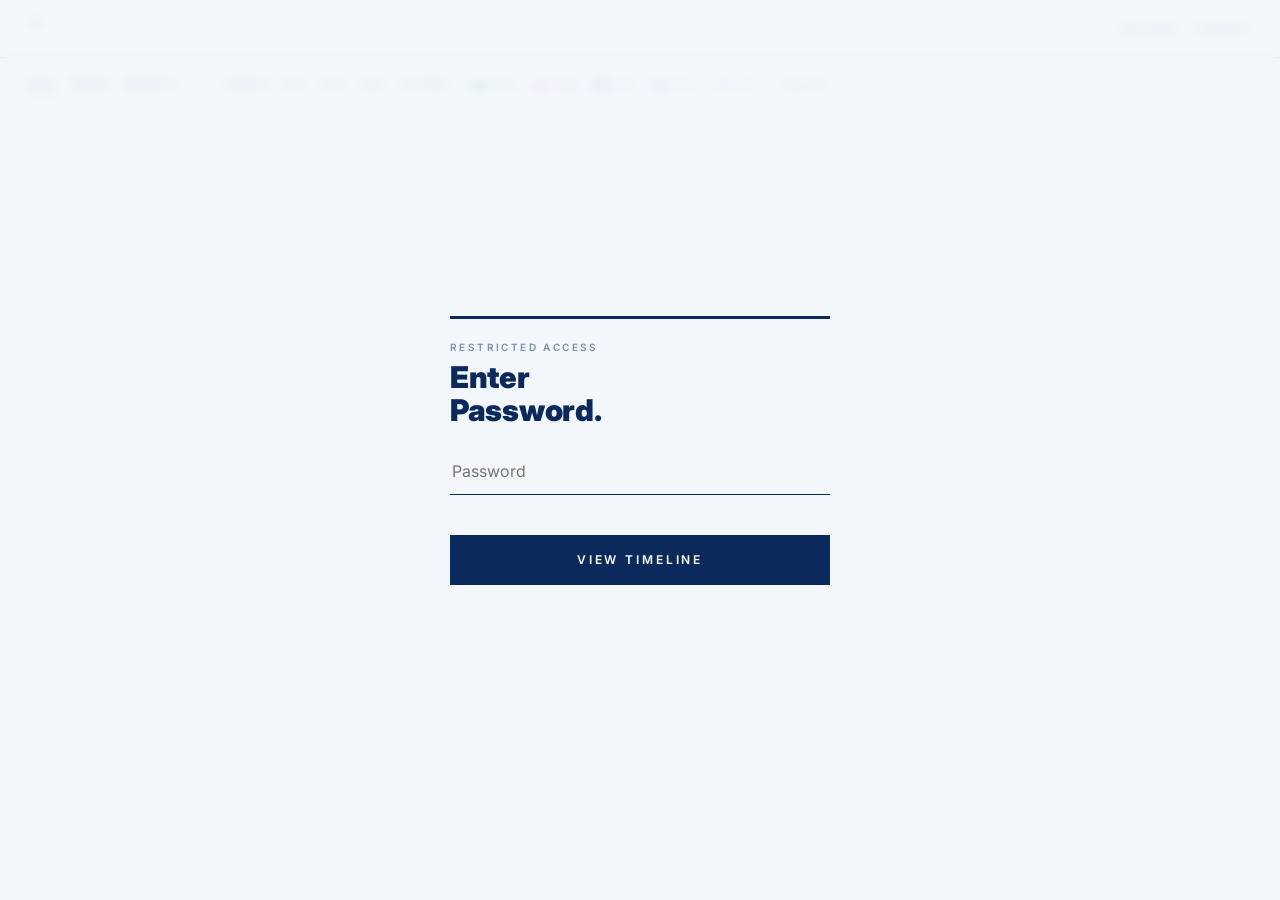
==== Gantt/index.html @ f96d41b2 "update" ====
<!DOCTYPE html>
<html lang="ja">
<head>
<base target="_top">
<meta charset="UTF-8">
<meta name="viewport" content="width=device-width, initial-scale=1, viewport-fit=cover">
<title>WBS Timeline</title>
<link rel="preconnect" href="https://fonts.googleapis.com">
<link rel="preconnect" href="https://fonts.gstatic.com" crossorigin>
<link href="https://fonts.googleapis.com/css2?family=Inter:wght@400;500;600;800&family=Noto+Sans+JP:wght@400;500;700;900&display=swap" rel="stylesheet">
<style>
:root{
  --ink:#0b2a5b; --ink2:#2b4a7a; --mute:#7a8fae; --hair:#dfe7f3; --hair2:#c3d2e8; --paper:#ffffff; --tint:#f2f6fc;
  --lv1:#1e4fa3; --lv2:#5b8bd6; --lv3:#b3cdf0;
  --accent:#e4002b;
  --key:#0e8a7e; --keybg:#e2f3f0;   /* 報告（mark=1）のハイライト色 */
  --dis:#ba42f2; --disbg:#f8edfe;   /* 議論（mark=2）のハイライト色 */
  --left:340px; --h1:56px; --h2:46px; --h3:40px;
  --font:"Inter","Noto Sans JP",-apple-system,BlinkMacSystemFont,"Hiragino Sans",sans-serif;
}
@media (max-width:640px){ :root{ --left:168px; --h1:58px; --h2:50px; --h3:46px; } }
*{box-sizing:border-box}
html,body{margin:0;height:100%}
body{font-family:var(--font);color:var(--ink);background:var(--paper);-webkit-font-smoothing:antialiased;-webkit-text-size-adjust:100%;letter-spacing:.01em}
button,input,select{font-family:inherit;color:inherit}
button{cursor:pointer}
.app{display:flex;flex-direction:column;height:100vh;height:100dvh}

/* ===== Header ===== */
.hd{display:flex;align-items:center;gap:24px;padding:12px 28px;padding-top:calc(12px + env(safe-area-inset-top));border-bottom:1px solid var(--ink)}
.hd .brand{flex:0 1 auto;min-width:0}
.eyebrow{font-size:10px;font-weight:600;letter-spacing:.24em;text-transform:uppercase;color:var(--mute)}
.hd h1{margin:0;font-size:16px;font-weight:900;line-height:1.2;letter-spacing:.01em;white-space:nowrap;overflow:hidden;text-overflow:ellipsis}
.hd .upd{font-size:10px;color:var(--mute);margin-top:2px;letter-spacing:.06em;white-space:nowrap}
.txtbtn{background:none;border:0;padding:6px 0;font-size:11px;font-weight:600;letter-spacing:.18em;text-transform:uppercase;color:var(--ink);position:relative}
.txtbtn::after{content:"";position:absolute;left:0;right:100%;bottom:2px;height:1px;background:var(--ink);transition:right .25s}
.txtbtn:hover::after,.txtbtn.on::after{right:0}
.hd nav{display:flex;gap:18px;margin-left:auto}

/* ===== KPI ===== */
.stats{display:flex;align-items:center;border-left:1px solid var(--hair2)}
.stat{display:flex;align-items:baseline;gap:6px;padding:0 16px;border-right:1px solid var(--hair)}
.stat:last-child{border-right:0}
.stat .n{font-size:16px;font-weight:800;line-height:1;font-feature-settings:"tnum"}
.stat .l{font-size:9px;font-weight:600;letter-spacing:.18em;text-transform:uppercase;color:var(--mute)}
.stat.alert .n{color:var(--accent)}

@media (max-width:640px){
  .hd{padding:8px 16px;padding-top:calc(8px + env(safe-area-inset-top))}
  .hd .brand,.stats{display:none}
  .hd nav{gap:14px}
}

/* ===== Toolbar ===== */
.tb{display:flex;flex-wrap:wrap;align-items:center;gap:6px 22px;padding:10px 28px;border-bottom:1px solid var(--hair)}
.tb .grp{display:flex;gap:14px;align-items:center}
.tb .sep{width:1px;height:14px;background:var(--hair2)}
.search{flex:1;min-width:140px;border:0;border-bottom:1px solid var(--hair2);height:32px;font-size:16px;padding:0 2px;outline:none;background:transparent}
.search:focus{border-bottom-color:var(--ink)}
@media (min-width:641px){ .search{font-size:13px} }
.legend{display:flex;gap:14px;align-items:center;font-size:10px;letter-spacing:.16em;color:var(--mute);font-weight:600}
.legend i{display:inline-block;width:18px;height:6px;margin-right:6px;vertical-align:middle}
.filters{display:none;width:100%;gap:12px 20px;flex-wrap:wrap;padding:8px 0 4px}
.filters.open{display:flex}
.filters .fld{display:flex;flex-direction:column;gap:4px;flex:1 1 150px;min-width:0;position:relative}
.filters .fl{font-size:9px;font-weight:600;letter-spacing:.2em;text-transform:uppercase;color:var(--mute)}
.filters label.chk{display:flex}
/* 複数選択ドロップダウン */
.ms-btn{width:100%;height:34px;border:0;border-bottom:1px solid var(--hair2);background:transparent;font-size:16px;padding:0 18px 0 2px;text-align:left;white-space:nowrap;overflow:hidden;text-overflow:ellipsis;position:relative;letter-spacing:0}
.ms-btn::after{content:"▾";position:absolute;right:2px;top:50%;transform:translateY(-50%);font-size:10px;color:var(--mute)}
.ms.open .ms-btn,.ms-btn:focus{border-bottom-color:var(--ink);outline:none}
.ms.on .ms-btn{font-weight:700}
@media (min-width:641px){ .ms-btn{font-size:13px} }
.ms-pop{display:none;position:absolute;left:0;top:100%;z-index:40;min-width:100%;width:max-content;max-width:min(320px,90vw);max-height:300px;overflow:auto;background:var(--paper);border:1px solid var(--ink);box-shadow:0 8px 24px rgba(11,42,91,.14);padding:6px 0}
.ms.open .ms-pop{display:block}
.ms-act{display:flex;gap:14px;padding:4px 12px 8px;border-bottom:1px solid var(--hair)}
.ms-act button{background:none;border:0;padding:2px 0;font-size:10px;font-weight:600;letter-spacing:.14em;color:var(--ink2)}
.ms-act button:hover{text-decoration:underline}
.ms-opt{display:flex;align-items:center;gap:8px;padding:7px 12px;font-size:13px;cursor:pointer;white-space:nowrap}
.ms-opt:hover{background:var(--tint)}
.ms-opt input{width:15px;height:15px;margin:0;accent-color:var(--ink)}
.ms-opt .bl0{color:var(--mute)}
.filters .chk{flex-direction:row;align-items:center;gap:8px;flex:0 0 auto;font-size:11px;letter-spacing:.1em;color:var(--ink)}
.filters .chk input{width:16px;height:16px;accent-color:var(--ink)}
@media (max-width:640px){ .tb{padding:8px 16px;gap:6px 14px} .legend{display:none} }

/* ===== Chart ===== */
.scroller{flex:1;min-height:0;overflow:auto;position:relative;-webkit-overflow-scrolling:touch;overscroll-behavior-x:contain}
.chart{position:relative;min-height:100%}
.head{position:sticky;top:0;z-index:5;display:flex;background:var(--paper);border-bottom:1px solid var(--ink)}
.corner{position:sticky;left:0;z-index:6;width:var(--left);flex:0 0 var(--left);background:var(--paper);border-right:1px solid var(--hair);display:flex;align-items:flex-end;padding:0 16px 8px;font-size:9px;font-weight:600;letter-spacing:.2em;color:var(--mute)}
.scale{position:relative;flex:0 0 auto}
.months{position:relative;height:26px}
.month{position:absolute;top:0;height:100%;border-left:1px solid var(--hair2);padding:7px 8px 0;font-size:10px;font-weight:700;letter-spacing:.14em;white-space:nowrap;overflow:hidden}
.ticks{position:relative;height:28px}
.ticks.hide{display:none}
.tick{position:absolute;top:0;height:100%;font-size:9px;text-align:center;color:var(--mute);line-height:1.3;padding-top:2px;overflow:hidden;white-space:nowrap;font-feature-settings:"tnum"}
.tick.we{color:#a9bad3}
.tick.today{color:var(--paper);background:var(--ink);font-weight:700}
.body{position:relative}
.grid{position:absolute;top:0;bottom:0;pointer-events:none;z-index:0}
.grid .we{position:absolute;top:0;bottom:0;background:var(--tint)}
.grid .wl{position:absolute;top:0;bottom:0;border-left:1px solid #edf2f9}
.grid .ml{position:absolute;top:0;bottom:0;border-left:1px solid var(--hair2)}
.grid .td{position:absolute;top:0;bottom:0;width:1px;background:var(--accent)}

.row{display:flex;position:relative;z-index:1;cursor:pointer;border-bottom:1px solid var(--hair)}
.row.l1{height:var(--h1);border-top:1px solid var(--ink);border-bottom-color:var(--hair2)}
.row.l1:first-child{border-top:0}
.row.l2{height:var(--h2)}
.row.l3{height:var(--h3)}
.cl{position:sticky;left:0;z-index:3;width:var(--left);flex:0 0 var(--left);background:var(--paper);border-right:1px solid var(--hair);display:flex;align-items:center;gap:8px;padding:0 14px 0 0;overflow:hidden}
.row:hover .cl{background:var(--tint)}
.row:hover .ct{background:rgba(30,79,163,.04)}
.row.l1 .cl,.row.l1 .ct{background-image:repeating-linear-gradient(-45deg,color-mix(in srgb,var(--ink) 9%,transparent) 0 1.5px,transparent 1.5px 6px)}  /* LV1 のみ網掛け */
.row.l1 .cl{background-color:var(--tint)}
.ind{flex:0 0 auto}
.l1 .ind{width:14px}.l2 .ind{width:28px}.l3 .ind{width:42px}
@media (max-width:640px){ .l1 .ind{width:10px}.l2 .ind{width:18px}.l3 .ind{width:26px} }
.tg{flex:0 0 14px;width:14px;height:14px;display:flex;align-items:center;justify-content:center;font-size:9px;transition:transform .2s;color:var(--ink)}
.collapsed .tg{transform:rotate(-90deg)}
.tg.none{visibility:hidden}
.txt{min-width:0;flex:1;display:flex;flex-direction:column;gap:3px}
.nm{white-space:nowrap;overflow:hidden;text-overflow:ellipsis}
.l1 .nm{font-size:14px;font-weight:900;letter-spacing:.02em}
.l2 .nm{font-size:13px;font-weight:700;color:var(--ink2)}
.l3 .nm{font-size:12.5px;font-weight:500;color:var(--ink2)}
.mt{font-size:10px;color:var(--mute);white-space:nowrap;overflow:hidden;text-overflow:ellipsis;letter-spacing:.04em;font-feature-settings:"tnum"}
.mt b{font-weight:600;color:var(--ink2)}
.tbd{display:inline-block;padding:0 5px;background:var(--accent);color:var(--paper);font-weight:700;letter-spacing:.08em;line-height:1.5}
.stat.tbdk .n{color:var(--paper);background:var(--accent);padding:2px 6px}
.flag{flex:0 0 auto;width:6px;height:6px;border-radius:50%;background:var(--accent)}
/* 論点インジケーター（備考に記入がある行） */
.iss{flex:0 0 auto;min-width:16px;height:16px;padding:0 3px;display:inline-flex;align-items:center;justify-content:center;background:var(--ink);color:var(--paper);font-size:10px;font-weight:800;line-height:1;letter-spacing:0;cursor:pointer;font-feature-settings:"tnum"}
.iss.sum{background:transparent;color:var(--ink);box-shadow:inset 0 0 0 1px var(--ink)}
.iss:hover{opacity:.8}
.tip{position:fixed;z-index:60;display:none;max-width:min(340px,90vw);padding:10px 12px;background:var(--paper);border:1px solid var(--ink);box-shadow:0 8px 24px color-mix(in srgb,var(--ink) 14%,transparent);font-size:12px;line-height:1.6;color:var(--ink);pointer-events:none}
.tip.open{display:block}
.tip .th{font-size:9px;font-weight:600;letter-spacing:.2em;color:var(--mute);margin-bottom:4px}
.tip .ti{white-space:pre-wrap;word-break:break-word}
.tip .ti+.ti{margin-top:6px;padding-top:6px;border-top:1px solid var(--hair)}
.tip .tw{font-weight:700;color:var(--ink2);margin-right:6px}
.ct{position:relative;flex:0 0 auto}
.br{position:absolute;top:50%;transform:translateY(-50%);min-width:3px}
.l1 .br{height:20px;background:var(--lv1)}
.l2 .br{height:14px;background:var(--lv2)}
.l3 .br{height:12px;background:var(--lv3)}
.row.key .cl,.row.key:hover .cl{background:var(--keybg);box-shadow:inset 4px 0 0 var(--key)}
.row.key .ct{background:color-mix(in srgb,var(--key) 7%,transparent)}
.row.key .nm{font-weight:800;color:var(--ink)}
.row.key .br{background:var(--key);box-shadow:0 0 0 2px color-mix(in srgb,var(--key) 25%,transparent)}
.l3.key .br,.l2.key .br{height:16px}
.row.key .bl{color:var(--ink);font-weight:800}
.tag.key{background:var(--key);border-color:var(--key);color:var(--paper)}
/* 議論（mark=2） */
.row.dis .cl,.row.dis:hover .cl{background:var(--disbg);box-shadow:inset 4px 0 0 var(--dis)}
.row.dis .ct{background:color-mix(in srgb,var(--dis) 7%,transparent)}
.row.dis .nm{font-weight:800;color:var(--ink)}
.row.dis .br{background:var(--dis);box-shadow:0 0 0 2px color-mix(in srgb,var(--dis) 25%,transparent)}
.l3.dis .br,.l2.dis .br{height:16px}
.row.dis .bl{color:var(--ink);font-weight:800}
.tag.dis{background:var(--dis);border-color:var(--dis);color:var(--paper)}
.br.done{background-image:repeating-linear-gradient(135deg,rgba(255,255,255,.55) 0 2px,transparent 2px 5px)}
.br.over::after{content:"";position:absolute;left:0;right:0;bottom:-4px;height:2px;background:var(--accent)}
.br .pg{position:absolute;left:0;top:0;bottom:0;background:rgba(255,255,255,.28)}
.bl{position:absolute;top:50%;transform:translateY(-50%);white-space:nowrap;pointer-events:none;font-size:10.5px;color:var(--ink2);letter-spacing:.02em}
.l1 .bl{font-weight:800;color:var(--ink)}
.l2 .bl{font-weight:600}
.l3 .bl{color:var(--mute)}
.nodate{position:absolute;top:50%;transform:translateY(-50%);font-size:10px;color:var(--mute);letter-spacing:.1em}

.empty,.errbox{padding:64px 20px;text-align:center;font-size:13px;color:var(--mute);letter-spacing:.06em}
.errbox{color:var(--accent)}

/* ===== Overlays ===== */
.ov{position:fixed;inset:0;display:none;z-index:50;background:rgba(242,246,252,.88);backdrop-filter:blur(6px);-webkit-backdrop-filter:blur(6px);align-items:center;justify-content:center;padding:20px}
.ov.open{display:flex}
.login{width:100%;max-width:380px;border-top:3px solid var(--ink);padding-top:22px}
.login h2{margin:8px 0 22px;font-size:30px;font-weight:900;letter-spacing:-.01em;line-height:1.1}
.login input{width:100%;height:46px;border:0;border-bottom:1px solid var(--ink);font-size:16px;outline:none;background:transparent;padding:0 2px}
.login .msg{min-height:20px;font-size:12px;color:var(--accent);margin:10px 0}
.pbtn{width:100%;height:50px;border:0;background:var(--ink);color:var(--paper);font-size:12px;font-weight:600;letter-spacing:.24em;text-transform:uppercase;transition:opacity .2s}
.pbtn:hover{opacity:.82}

.dov{align-items:flex-end;padding:0;background:rgba(11,42,91,.35);backdrop-filter:none;-webkit-backdrop-filter:none}
@media (min-width:641px){ .dov{align-items:stretch;justify-content:flex-end} }
.dt{background:var(--paper);width:100%;max-height:86dvh;overflow:auto;padding:22px 22px calc(24px + env(safe-area-inset-bottom));border-top:3px solid var(--ink);animation:up .25s ease}
@media (min-width:641px){ .dt{max-width:440px;max-height:none;height:100%;border-top:0;border-left:3px solid var(--ink);animation:sl .25s ease} }
@keyframes up{from{transform:translateY(30px);opacity:0}}
@keyframes sl{from{transform:translateX(30px);opacity:0}}
.dt h3{margin:8px 0 14px;font-size:24px;font-weight:900;line-height:1.2}
.tags{display:flex;gap:6px;flex-wrap:wrap;margin-bottom:20px}
.tag{font-size:10px;font-weight:600;letter-spacing:.14em;padding:4px 8px;border:1px solid var(--ink)}
.tag.inv{background:var(--ink);color:var(--paper)}
.tag.al{border-color:var(--accent);color:var(--accent)}
.issbox{margin:0 0 20px;padding:12px 14px;border-left:3px solid var(--ink);background:var(--tint)}
.issbox .th{font-size:9px;font-weight:600;letter-spacing:.2em;color:var(--mute);margin-bottom:6px}
.issbox .ti{font-size:13px;line-height:1.7;white-space:pre-wrap;word-break:break-word}
.issbox .ti+.ti{margin-top:8px;padding-top:8px;border-top:1px solid var(--hair2)}
.issbox .tw{font-weight:700;margin-right:6px}
.kv{margin:0;border-top:1px solid var(--ink)}
.kv div{display:grid;grid-template-columns:110px 1fr;gap:12px;padding:12px 0;border-bottom:1px solid var(--hair)}
.kv dt{font-size:9px;font-weight:600;letter-spacing:.2em;text-transform:uppercase;color:var(--mute);padding-top:3px}
.kv dd{margin:0;font-size:14px;white-space:pre-wrap;word-break:break-word}
.kv .auto{font-size:9px;letter-spacing:.14em;color:var(--mute);margin-left:6px}
.dt .pbtn{margin-top:22px}

.loading{position:fixed;left:0;right:0;top:0;height:2px;z-index:60;display:none;overflow:hidden}
.loading.on{display:block}
.loading i{position:absolute;top:0;bottom:0;width:30%;background:var(--ink);animation:ld 1s ease-in-out infinite}
@keyframes ld{from{left:-30%}to{left:100%}}
</style>
</head>
<body>
<div class="loading" id="loading"><i></i></div>
<div class="app">
  <header class="hd">
    <div class="brand">
      <h1 id="title">—</h1>
      <div class="upd" id="updated">&nbsp;</div>
    </div>
    <div class="stats" id="stats"></div>
    <nav>
      <button class="txtbtn" id="btnReload">Reload</button>
      <button class="txtbtn" id="btnLogout">Logout</button>
    </nav>
  </header>

  <div class="tb">
    <div class="grp" id="zoom">
      <button class="txtbtn" data-z="day">Day</button>
      <button class="txtbtn" data-z="week">Week</button>
      <button class="txtbtn" data-z="month">Month</button>
    </div>
    <span class="sep"></span>
    <div class="grp">
      <button class="txtbtn" id="btnToday">Today</button>
      <button class="txtbtn" id="btnL1" title="LV1のみ表示">LV1</button>
      <button class="txtbtn" id="btnL2" title="LV2まで表示">LV2</button>
      <button class="txtbtn" id="btnL3" title="すべて展開">All</button>
      <button class="txtbtn" id="btnFilter">Filter</button>
    </div>
    <div class="legend">
      <span><i style="background:var(--key)"></i>報告</span>
      <span><i style="background:var(--dis)"></i>議論</span>
      <span><i style="background:var(--lv1)"></i>LV1</span>
      <span><i style="background:var(--lv2)"></i>LV2</span>
      <span><i style="background:var(--lv3)"></i>LV3</span>
    </div>
    <input type="search" class="search" id="q" placeholder="Search">
    <div class="filters" id="filters">
      <div class="fld"><span class="fl">Category</span><div class="ms" id="fCategory" data-k="category"></div></div>
      <div class="fld"><span class="fl">Task</span><div class="ms" id="fTask" data-k="task"></div></div>
      <div class="fld"><span class="fl">Owner</span><div class="ms" id="fOwner" data-k="owner"></div></div>
      <div class="fld"><span class="fl">Status</span><div class="ms" id="fStatus" data-k="status"></div></div>
      <label class="chk"><input type="checkbox" id="onlyOverdue">期限超過のみ</label>
      <button class="txtbtn" id="btnClear" title="フィルタを初期状態に戻す">Reset</button>
    </div>
  </div>

  <div class="scroller" id="scroller"><div class="chart" id="chart"></div></div>
</div>

<div class="ov" id="loginOv">
  <form class="login" id="loginForm">
    <div class="eyebrow">Restricted Access</div>
    <h2>Enter<br>Password.</h2>
    <input type="password" id="pw" autocomplete="current-password" placeholder="Password" required>
    <div class="msg" id="loginMsg"></div>
    <button class="pbtn" type="submit">View Timeline</button>
  </form>
</div>

<div class="ov dov" id="detailOv"><div class="dt" id="detail"></div></div>
<div class="tip" id="tip"></div>

<script>
/* 外部ホスティング時のみ GASウェブアプリURL(/exec) を設定。GASから開く場合は空のまま */
const API_URL = 'https://script.google.com/macros/s/AKfycbxz9LsWMF19uylm_T7s3-150QOUiMbcUg98UxoVwD9H8-zPWDxdypJplFYwXVIELGU3hA/exec';
const PW_KEY = 'gantt_pw', PREF_KEY = 'gantt_prefs_v4';
const DAY = 86400000;
const ZOOMS = { day: 28, week: 10, month: 3.5 };
const WD = ['SUN','MON','TUE','WED','THU','FRI','SAT'];
const WDJ = ['日','月','火','水','木','金','土'];
const ST_LABEL = { todo:'未着手', doing:'進行中', done:'完了', late:'遅延', hold:'保留', other:'—' };
/* フィールド名 → スプレッドシートのヘッダー名（列名が変わったらここだけ直す） */
const FIELDS = { wbs:'WBS', mark:'mark', category:'Category', task:'タスク', subtask:'サブタスク',
  owner:'タスクオーナー', start:'開始日', end:'終了日', status:'Status', kpi:'KPI', note:'備考' };
/* 必須列（無ければエラー）。それ以外の列は無くても空として扱う */
const REQUIRED = ['wbs', 'category', 'task', 'subtask', 'start', 'end'];
/* 表示名：LV1=Category / LV2=タスク / LV3=サブタスク（空なら隣の列で補完） */
const NAME_BY_LEVEL = { 1: ['category', 'subtask', 'task'], 2: ['task', 'subtask'], 3: ['subtask', 'task'] };
/* mark列がこの値ならハイライト（全角・前後空白は吸収） */
/* タスクオーナーが未定かどうか（TBD／全角・小文字も吸収） */
const isTBD = (v) => String(v || '').normalize('NFKC').trim().toUpperCase() === 'TBD';
/* 担当者表示：TBDなら赤地で強調 */
const ownerHtml = (v) => isTBD(v) ? `<span class="tbd">${esc(v)}</span>` : esc(v);
/* mark欄：1=報告、2=議論 */
const markType = (v) => ({ '1': 'rep', '2': 'dis' })[String(v || '').normalize('NFKC').trim()] || '';
const MARK = { rep: { cls: 'key', label: '報告' }, dis: { cls: 'dis', label: '議論' } };
/* 複数選択フィルタ：配列が空なら「すべて」。statusDefault=true の間は初期値（Pending・Closeを除外）を適用 */
const MULTI = ['category', 'task', 'owner', 'status'];
const BLANK = '';                       // Status 空欄を表す値
const BLANK_LABEL = '(空欄)';
const DEFAULT_EXCLUDE_SK = ['hold', 'done'];   // 既定で除外するステータス（Pending / Close）
const newFilter = () => ({ category:[], task:[], owner:[], status:[], statusDefault:true, q:'', onlyOverdue:false });
const $ = (id) => document.getElementById(id);
const S = {
  roots: [], all: [], leaves: [],
  zoom: innerWidth <= 640 ? 'week' : 'day',
  f: newFilter(), opts: {},
  collapsed: new Set(), toToday: true, range: null,
};
const TODAY = (() => { const n = new Date(); return Date.UTC(n.getFullYear(), n.getMonth(), n.getDate()) / DAY; })();

document.addEventListener('DOMContentLoaded', () => {
  loadPrefs(); bindUI();
  const pw = localStorage.getItem(PW_KEY);
  pw ? fetchData(pw) : showLogin();
});

/* ================= API ================= */
function callApi(password) {
  if (window.google && google.script && google.script.run) {
    return new Promise((ok, ng) => google.script.run.withSuccessHandler(ok).withFailureHandler(ng).getData(password));
  }
  if (!API_URL) return Promise.reject(new Error('API_URL が設定されていません'));
  return fetch(API_URL, { method:'POST', headers:{ 'Content-Type':'text/plain;charset=utf-8' },
    body: JSON.stringify({ password }), cache:'no-store', redirect:'follow' })
    .then((r) => { if (!r.ok) throw new Error('HTTP ' + r.status); return r.json(); });
}
/* GASの行(ヘッダー名キー)をフロントのフィールド名に変換 */
function toTasks(res) {
  const headers = res.headers || [];
  const missing = REQUIRED.map((k) => FIELDS[k]).filter((h) => !headers.includes(h));
  if (missing.length) throw new Error('ヘッダーが見つかりません: ' + missing.join(', '));
  return (res.rows || []).map((r) => {
    const t = { row: r._row };
    for (const k in FIELDS) t[k] = r[FIELDS[k]] || '';
    t.mk = markType(t.mark);
    // 備考の「Sub: 〇〇」をサブ担当として分離（残りは備考に残す）
    const m = t.note.match(/Sub\s*[:：]\s*([^/／\n]+)/i);
    t.sub = m ? m[1].trim() : '';
    t.note = m ? t.note.replace(m[0], '').replace(/^[\s/／]+|[\s/／]+$/g, '') : t.note;
    t.issue = String(r['論点'] || t.note || '').trim();   // 論点：「論点」列があれば優先、無ければ備考
    return t;
  });
}
async function fetchData(pw) {
  setLoading(true);
  try {
    const res = await callApi(pw);
    if (!res || !res.ok) {
      if (res && (res.error === 'AUTH' || res.error === 'LOCKED')) { localStorage.removeItem(PW_KEY); showLogin(res.message); return; }
      throw new Error((res && res.message) || 'データ取得に失敗しました');
    }
    const tasks = toTasks(res);
    localStorage.setItem(PW_KEY, pw);
    hideLogin();
    $('title').textContent = res.title || 'Timeline';
    document.title = res.title || 'WBS Timeline';
    buildTree(tasks);
    $('updated').textContent = 'Updated ' + res.updatedAt;
    buildFilterOptions();
    render();
  } catch (e) {
    hideLogin();
    showError(e.message || String(e));
  } finally { setLoading(false); }
}

/* ================= WBS Tree ================= */
/* 'yyyy-MM-dd' / 'yyyy/M/d' / 'yyyy年M月d日' など → 日数（UTC）。解釈できなければ null */
function toNum(s) {
  const m = String(s || '').match(/^(\d{4})\D+(\d{1,2})\D+(\d{1,2})/);
  return m ? Date.UTC(m[1], m[2] - 1, m[3]) / DAY : null;
}
const fromNum = (n) => new Date(n * DAY);
function fmt(n, full) {
  if (n == null) return '';
  const d = fromNum(n), md = (d.getUTCMonth() + 1) + '/' + d.getUTCDate();
  return full ? d.getUTCFullYear() + '/' + md + ' (' + WDJ[d.getUTCDay()] + ')' : md;
}
function statusKey(s) {
  const v = (s || '').toLowerCase();
  if (!v) return 'todo';
  if (/未着手|未開始|未完了|todo|not ?started|incomplete|open/.test(v)) return 'todo'; // 「未完了」が「完了」に誤判定されないよう先に判定
  if (/完了|済|done|complete|closed?/.test(v)) return 'done';   // 「Close」も完了扱い
  if (/遅延|遅れ|delay|late|overdue/.test(v)) return 'late';
  if (/保留|中止|中断|hold|pending|cancel/.test(v)) return 'hold';
  if (/進行|着手|対応中|作業中|実施中|progress|doing|wip/.test(v)) return 'doing';
  return 'other';
}
const isOpenWip = (s) => /^(open|wip)$/i.test(String(s || '').normalize('NFKC').trim());
/* "1" → LV1, "1.2" → LV2, "1.2.3" → LV3（"1.0.0"や"1.2.0"のような末尾0は上位扱い） */
function parseWbs(w) {
  const segs = String(w || '').normalize('NFKC').trim().replace(/。/g, '.').split(/[.\-]/).map((s) => s.trim()).filter(Boolean);
  while (segs.length > 1 && /^0+$/.test(segs[segs.length - 1])) segs.pop();
  return segs.slice(0, 3);
}
const lastSeg = (n) => n.segs[n.segs.length - 1];
function buildTree(rows) {
  const map = new Map(), all = [];
  const add = (o) => {
    const n = { children: [], virtual: false, ...o };
    if (!n.name) n.name = (NAME_BY_LEVEL[n.level] || NAME_BY_LEVEL[3]).map((k) => n[k]).find(Boolean) || '';
    all.push(n); map.set(n.key, n); return n;
  };
  rows.forEach((r, i) => {
    let segs = parseWbs(r.wbs);
    if (!segs.length) segs = ['~', 'nowbs', 'r' + r.row];   // WBS未入力 → 「WBS未設定」配下のLV3
    let key = segs.join('.');
    if (map.has(key)) key += '#' + r.row;                   // WBS重複
    add({ ...r, id: 'n' + i, key, segs, level: segs.length, ownS: toNum(r.start), ownE: toNum(r.end) });
  });
  // 親が無ければ仮ノードを生成（LV2名=タスク、LV1名=Category）
  const link = (n) => {
    if (n.level === 1) return;
    const ps = n.segs.slice(0, -1), pk = ps.join('.');
    let p = map.get(pk);
    if (!p) {
      const noWbs = ps[0] === '~';
      p = add({ id: 'v' + pk, key: pk, segs: ps, level: ps.length, virtual: true, ownS: null, ownE: null,
        wbs: noWbs ? '' : pk,
        name: noWbs ? 'WBS未設定' : (ps.length === 2 ? n.task : n.category) || 'WBS ' + pk,
        category: n.category || '', task: ps.length === 2 ? n.task || '' : '', subtask: '', mk: '',
        owner: '', sub: '', status: '', kpi: '', note: '' });
      link(p);
    }
    p.children.push(n);
  };
  [...all].forEach(link);
  const roots = all.filter((n) => n.level === 1);
  const sortRec = (arr) => {
    arr.sort((a, b) => (a.segs[0] === '~') - (b.segs[0] === '~')
      || lastSeg(a).localeCompare(lastSeg(b), 'ja', { numeric: true }) || (a.row || 0) - (b.row || 0));
    arr.forEach((n) => sortRec(n.children));
  };
  sortRec(roots);
  // ロールアップ：自分の値があればそれ、無ければ子の最小〜最大
  const leaves = [];
  const roll = (n) => {
    n.children.forEach(roll);
    n.iss = (n.issue ? 1 : 0) + n.children.reduce((a, c) => a + c.iss, 0);   // 自身＋配下の論点数
    const kids = n.children.filter((c) => c.s != null);
    const cs = kids.length ? Math.min(...kids.map((c) => c.s)) : null;
    const ce = kids.length ? Math.max(...kids.map((c) => c.e)) : null;
    n.s = n.ownS != null ? n.ownS : cs;
    n.e = n.ownE != null ? n.ownE : ce;
    n.autoS = n.ownS == null && cs != null; n.autoE = n.ownE == null && ce != null;
    if (n.s == null) n.s = n.e;
    if (n.e == null) n.e = n.s;
    if (n.s != null && n.e < n.s) [n.s, n.e] = [n.e, n.s];
    if (!n.children.length) {
      n.sk = statusKey(n.status); n.total = 1; n.done = n.sk === 'done' ? 1 : 0; leaves.push(n);
    } else {
      n.total = n.children.reduce((a, c) => a + c.total, 0);
      n.done = n.children.reduce((a, c) => a + c.done, 0);
      n.sk = n.status ? statusKey(n.status)
        : n.done === n.total ? 'done' : n.children.some((c) => c.sk !== 'todo') ? 'doing' : 'todo';
    }
    /* 期限超過は Status が Open / WIP のものだけ。Status 空欄の親は子に期限超過があれば立てる */
    n.overdue = n.status ? (isOpenWip(n.status) && n.e != null && n.e < TODAY) : n.children.some((c) => c.overdue);
  };
  roots.forEach(roll);
  S.roots = roots; S.all = all; S.leaves = leaves;
}

/* ================= Filter ================= */
function filtering() { const f = S.f; return !!(MULTI.some((k) => f[k].length) || f.q.trim() || f.onlyOverdue); }
/* 検索語があるときは折りたたみを無視して該当行をすべて表示 */
const searching = () => !!S.f.q.trim();
const inSel = (arr, v) => !arr.length || arr.includes(v);
function selfMatch(n) {
  const f = S.f, q = f.q.trim().toLowerCase();
  return inSel(f.category, n.category) && inSel(f.task, n.task) &&
    (!f.owner.length || f.owner.includes(n.owner) || f.owner.includes(n.sub)) &&
    inSel(f.status, n.status || BLANK) && (!f.onlyOverdue || n.overdue) &&
    (!q || [n.wbs, n.category, n.task, n.subtask, n.owner, n.sub, n.status, n.kpi, n.note].join(' ').toLowerCase().includes(q));
}
/* KPI用：フィルタに一致する末端タスク */
const matchedLeaves = () => (filtering() ? S.leaves.filter(selfMatch) : S.leaves);
function flatten() {
  const on = filtering(), out = [];
  // 親行は配下に一致があれば表示（検索時のみ親行自身の一致でも表示）
  const vis = (n) => {
    const kid = n.children.map(vis).some(Boolean);
    const self = !n.virtual && (n.children.length ? searching() : true) && selfMatch(n);
    return (n._v = kid || self);
  };
  if (on) S.roots.forEach(vis);
  const walk = (n) => {
    if (on && !n._v) return;
    out.push(n);
    if (!searching() && S.collapsed.has(n.key)) return;
    n.children.forEach(walk);
  };
  S.roots.forEach(walk);
  return out;
}

/* ================= Render ================= */
const esc = (s) => String(s == null ? '' : s).replace(/[&<>"']/g, (c) => ({ '&':'&amp;','<':'&lt;','>':'&gt;','"':'&quot;',"'":'&#39;' }[c]));
const leftW = () => parseInt(getComputedStyle(document.documentElement).getPropertyValue('--left'), 10) || 168;
function calcRange() {
  let mn = TODAY, mx = TODAY;
  S.roots.forEach((n) => { if (n.s != null) { mn = Math.min(mn, n.s); mx = Math.max(mx, n.e); } });
  const a = fromNum(mn), b = fromNum(mx);
  const start = Date.UTC(a.getUTCFullYear(), a.getUTCMonth(), 1) / DAY;
  const end = Date.UTC(b.getUTCFullYear(), b.getUTCMonth() + 2, 0) / DAY; // 翌月末まで余白
  return { start, end, days: end - start + 1 };
}
function render() {
  const sc = $('scroller'), keepT = sc.scrollTop, keepL = sc.scrollLeft;
  const dw = ZOOMS[S.zoom], R = S.range = calcRange(), W = Math.round(R.days * dw), L = leftW();
  const list = flatten();
  renderStats();
  let months = '';
  for (let d = fromNum(R.start); d.getTime() / DAY <= R.end; d = new Date(Date.UTC(d.getUTCFullYear(), d.getUTCMonth() + 1, 1))) {
    const s = d.getTime() / DAY, dim = new Date(Date.UTC(d.getUTCFullYear(), d.getUTCMonth() + 1, 0)).getUTCDate();
    const m = d.getUTCMonth() + 1, y = d.getUTCFullYear();
    const lb = S.zoom === 'month' ? (m === 1 || s === R.start ? y + '.' : '') + String(m).padStart(2, '0') : y + '.' + String(m).padStart(2, '0');
    months += `<div class="month" style="left:${(s - R.start) * dw}px;width:${dim * dw}px">${lb}</div>`;
  }
  let ticks = '', grid = '';
  for (let n = R.start; n <= R.end; n++) {
    const d = fromNum(n), wd = d.getUTCDay(), x = (n - R.start) * dw;
    if (d.getUTCDate() === 1) grid += `<div class="ml" style="left:${x}px"></div>`;
    if (S.zoom === 'day') {
      if (wd === 0 || wd === 6) grid += `<div class="we" style="left:${x}px;width:${dw}px"></div>`;
      ticks += `<div class="tick${wd === 0 || wd === 6 ? ' we' : ''}${n === TODAY ? ' today' : ''}" style="left:${x}px;width:${dw}px">${d.getUTCDate()}<br>${WD[wd].slice(0, 2)}</div>`;
    } else if (S.zoom === 'week' && wd === 1) {
      grid += `<div class="wl" style="left:${x}px"></div>`;
      ticks += `<div class="tick" style="left:${x + 4}px;width:${7 * dw}px;text-align:left;padding-top:8px">${fmt(n)}</div>`;
    }
  }
  grid += `<div class="td" style="left:${(TODAY - R.start) * dw + dw / 2}px"></div>`;
  const rows = list.length ? list.map((n) => rowHtml(n, R, dw, W)).join('')
    : `<div class="empty" style="position:sticky;left:0;width:min(100vw,${L + W}px)">NO TASKS FOUND</div>`;
  $('chart').style.width = (L + W) + 'px';
  $('chart').innerHTML = `
    <div class="head"><div class="corner">WBS / TASK</div>
      <div class="scale" style="width:${W}px"><div class="months">${months}</div>
      <div class="ticks${S.zoom === 'month' ? ' hide' : ''}">${ticks}</div></div></div>
    <div class="body"><div class="grid" style="left:${L}px;width:${W}px">${grid}</div>${rows}</div>`;
  if (S.toToday) { S.toToday = false; goToday(); } else { sc.scrollTop = keepT; sc.scrollLeft = keepL; }
}
function rowHtml(n, R, dw, W) {
  const hasKids = n.children.length > 0;
  const col = !searching() && S.collapsed.has(n.key);
  const period = n.s != null ? fmt(n.s) + ' – ' + fmt(n.e) : '日付未設定';
  const wbs = n.wbs && `<b>${esc(n.wbs)}</b>`;
  const meta = (n.level === 3 || !hasKids ? [wbs, [n.owner, n.sub].filter(Boolean).map(ownerHtml).join(' / '), period, esc(n.status)] : [wbs, period, n.done + '/' + n.total])
    .filter(Boolean).join('  ·  ');
  let bar;
  if (n.s == null) {
    bar = `<span class="nodate" style="left:${(TODAY - R.start) * dw + 10}px">NO DATE</span>`;
  } else {
    const x = (n.s - R.start) * dw, w = Math.max((n.e - n.s + 1) * dw, 3);
    const pg = hasKids && n.total ? `<span class="pg" style="width:${(n.done / n.total) * 100}%"></span>` : '';
    bar = `<div class="br${n.sk === 'done' ? ' done' : ''}${n.overdue ? ' over' : ''}" style="left:${x}px;width:${w}px">${pg}</div>`
        + `<span class="bl" style="left:${x + w + 8}px">${esc(n.name)}</span>`;
  }
  return `<div class="row l${n.level}${n.mk ? ' ' + MARK[n.mk].cls : ''}${col ? ' collapsed' : ''}" data-id="${esc(n.id)}" data-key="${esc(n.key)}">
    <div class="cl"><span class="ind"></span>
      <span class="tg${hasKids ? '' : ' none'}" data-tg="1">▼</span>
      <div class="txt"><div class="nm">${esc(n.name || '(無題)')}</div><div class="mt">${meta}</div></div>
      ${issHtml(n, col)}${n.overdue ? '<span class="flag" title="期限超過"></span>' : ''}
    </div>
    <div class="ct" style="width:${W}px">${bar}</div></div>`;
}
/* 論点アイコン：自身に論点→「!」、折りたたみ中の親で配下に論点→「!件数」 */
function issHtml(n, col) {
  if (n.issue) return `<span class="iss" data-iss="${esc(n.id)}" aria-label="論点あり">!</span>`;
  if (col && n.iss) return `<span class="iss sum" data-iss="${esc(n.id)}" aria-label="配下に論点${n.iss}件">!${n.iss}</span>`;
  return '';
}
const issuesOf = (n) => { const out = []; const walk = (x) => { if (x.issue) out.push(x); x.children.forEach(walk); }; walk(n); return out; };
const issItem = (x, withName) => `<div class="ti">${withName ? `<span class="tw">${esc(x.wbs || '')} ${esc(x.name || '')}</span>` : ''}${esc(x.issue)}</div>`;
function showTip(el) {
  const n = S.all.find((x) => x.id === el.dataset.iss); if (!n) return;
  const list = issuesOf(n), self = list.length === 1 && list[0] === n, max = 8;
  const tip = $('tip');
  tip.innerHTML = `<div class="th">論点${self ? '' : '（' + list.length + '件）'}</div>`
    + list.slice(0, max).map((x) => issItem(x, !self)).join('')
    + (list.length > max ? `<div class="ti">ほか${list.length - max}件（クリックで詳細）</div>` : '');
  tip.classList.add('open');
  const r = el.getBoundingClientRect(), tw = tip.offsetWidth, th = tip.offsetHeight;
  let x = r.right + 8, y = r.top - 4;
  if (x + tw > innerWidth - 8) x = Math.max(8, r.left - tw - 8);
  if (y + th > innerHeight - 8) y = Math.max(8, innerHeight - th - 8);
  tip.style.left = x + 'px'; tip.style.top = y + 'px';
}
const hideTip = () => $('tip').classList.remove('open');
function renderStats() {
  const L = matchedLeaves(), over = L.filter((n) => n.overdue).length, tbd = L.filter((n) => isTBD(n.owner)).length;
  $('stats').innerHTML = `
    <div class="stat" title="${filtering() ? 'フィルタ適用中の件数' : '全件'}"><span class="n">${L.length}</span><span class="l">Tasks</span></div>
    <div class="stat"><span class="n">${L.filter((n) => n.sk === 'doing').length}</span><span class="l">In Progress</span></div>
    <div class="stat${over ? ' alert' : ''}"><span class="n">${over}</span><span class="l">Overdue</span></div>
    <div class="stat${tbd ? ' tbdk' : ''}" title="タスクオーナーがTBDの件数"><span class="n">${tbd}</span><span class="l">TBD</span></div>`;
}
function goToday() {
  if (!S.range) return;
  const sc = $('scroller'), x = (TODAY - S.range.start) * ZOOMS[S.zoom];
  sc.scrollLeft = Math.max(0, x - (sc.clientWidth - leftW()) * 0.25);
}

/* ================= Detail ================= */
function openDetail(id) {
  const n = S.all.find((x) => x.id === id); if (!n) return;
  const lvl = ['', 'LV1', 'LV2', 'LV3'][n.level];
  const dur = n.s != null ? (n.e - n.s + 1) + '日間' : '';
  const rem = n.e != null && n.sk !== 'done' ? (n.e >= TODAY ? '残り' + (n.e - TODAY) + '日' : (TODAY - n.e) + '日超過') : '';
  const auto = '<span class="auto">AUTO</span>';
  const kv = [
    ['WBS', esc(n.wbs || '—')],
    ['Category', esc(n.category || '—')], ['Task', esc(n.task || '—')],
    ...(n.level >= 3 ? [['Subtask', esc(n.subtask || '—')]] : []),
    ['Owner', n.owner ? ownerHtml(n.owner) : '—'], ['Sub', n.sub ? ownerHtml(n.sub) : '—'],
    ['Start', n.s != null ? fmt(n.s, true) + (n.autoS ? auto : '') : '—'],
    ['End', n.e != null ? fmt(n.e, true) + (n.autoE ? auto : '') : '—'],
    ['Duration', [dur, rem].filter(Boolean).join(' / ') || '—'],
    ['Status', esc(n.status || (n.children.length ? ST_LABEL[n.sk] + '（自動）' : '—'))],
  ];
  if (n.children.length) kv.push(['Progress', n.done + ' / ' + n.total + '（' + Math.round(n.done / n.total * 100) + '%）']);
  kv.push(['KPI', esc(n.kpi || '—')]);
  if (n.note && n.note !== n.issue) kv.push(['Note', esc(n.note)]);
  const il = issuesOf(n), self = il.length === 1 && il[0] === n;
  const issBox = il.length ? `<div class="issbox"><div class="th">論点${self ? '' : '（' + il.length + '件）'}</div>${il.map((x) => issItem(x, !self)).join('')}</div>` : '';
  $('detail').innerHTML = `
    <div class="eyebrow">${lvl}${n.virtual ? ' — Auto Generated' : ''}</div>
    <h3>${esc(n.name || '(無題)')}</h3>
    <div class="tags"><span class="tag inv">${lvl}</span>${n.mk ? `<span class="tag ${MARK[n.mk].cls}">${MARK[n.mk].label}</span>` : ''}${n.level > 1 && n.category ? `<span class="tag">${esc(n.category)}</span>` : ''}<span class="tag">${esc(ST_LABEL[n.sk])}</span>${n.overdue ? '<span class="tag al">OVERDUE</span>' : ''}</div>
    ${issBox}<dl class="kv">${kv.map(([k, v]) => `<div><dt>${k}</dt><dd>${v}</dd></div>`).join('')}</dl>
    <button class="pbtn" id="btnClose">Close</button>`;
  hideTip();
  $('detailOv').classList.add('open');
  $('btnClose').onclick = closeDetail;
}
const closeDetail = () => $('detailOv').classList.remove('open');

/* ================= UI ================= */
function buildFilterOptions() {
  MULTI.forEach((k) => {
    let vals;
    if (k === 'owner') vals = S.leaves.flatMap((t) => [t.owner, t.sub]).filter(Boolean);
    else if (k === 'status') vals = S.leaves.map((t) => t.status || BLANK);
    else vals = S.leaves.map((t) => t[k]).filter(Boolean);
    vals = [...new Set(vals)];
    if (k === 'status') {
      const order = { todo:0, doing:1, late:2, other:3, hold:4, done:5 };
      vals.sort((a, b) => (a === BLANK) - (b === BLANK) || order[statusKey(a)] - order[statusKey(b)] || a.localeCompare(b, 'ja'));
    } else vals.sort((a, b) => a.localeCompare(b, 'ja'));
    S.opts[k] = vals;
    S.f[k] = S.f[k].filter((v) => vals.includes(v));
  });
  if (S.f.statusDefault) S.f.status = defaultStatus();
  MULTI.forEach(renderMs);
}
/* 既定のStatus選択：Pending・Close 以外すべて（空欄を含む） */
const defaultStatus = () => (S.opts.status || []).filter((v) => !(v && DEFAULT_EXCLUDE_SK.includes(statusKey(v))));
const msLabel = (k, v) => (k === 'status' && v === BLANK ? BLANK_LABEL : v);
function renderMs(k) {
  const el = document.querySelector(`.ms[data-k="${k}"]`), vals = S.opts[k] || [], sel = S.f[k];
  const all = !sel.length;
  const txt = all ? 'All' : sel.length === 1 ? msLabel(k, sel[0]) : `${msLabel(k, sel[0])} ほか${sel.length - 1}件`;
  const open = el.classList.contains('open');
  el.classList.toggle('on', !all);
  el.innerHTML = `<button type="button" class="ms-btn" title="${esc(all ? 'All' : sel.map((v) => msLabel(k, v)).join(', '))}">${esc(txt)}</button>
    <div class="ms-pop"><div class="ms-act"><button type="button" data-act="all">すべて</button>${k === 'status' ? '<button type="button" data-act="def">初期値</button>' : ''}</div>
    ${vals.map((v, i) => `<label class="ms-opt"><input type="checkbox" data-i="${i}"${all || sel.includes(v) ? ' checked' : ''}><span class="${v === BLANK ? 'bl0' : ''}">${esc(msLabel(k, v))}</span></label>`).join('')}</div>`;
  el.classList.toggle('open', open);
}
/* チェック操作：全選択または全解除になったら「すべて」（=フィルタなし）に戻す */
function toggleMs(k, v) {
  const vals = S.opts[k] || [], cur = S.f[k].length ? S.f[k] : vals.slice();
  let next = cur.includes(v) ? cur.filter((x) => x !== v) : [...cur, v];
  next = vals.filter((x) => next.includes(x));
  S.f[k] = next.length === vals.length || !next.length ? [] : next;
  if (k === 'status') S.f.statusDefault = false;
}
function bindMs() {
  document.querySelectorAll('.ms').forEach((el) => {
    const k = el.dataset.k;
    el.addEventListener('click', (e) => {
      if (e.target.closest('.ms-btn')) {
        const was = el.classList.contains('open');
        document.querySelectorAll('.ms.open').forEach((m) => m.classList.remove('open'));
        el.classList.toggle('open', !was); return;
      }
      const act = e.target.closest('[data-act]');
      if (act) {
        S.f[k] = act.dataset.act === 'def' ? defaultStatus() : [];
        if (k === 'status') S.f.statusDefault = act.dataset.act === 'def';
        renderMs(k); render(); return;
      }
    });
    el.addEventListener('change', (e) => {
      const i = e.target.dataset.i; if (i == null) return;
      toggleMs(k, (S.opts[k] || [])[+i]); renderMs(k); render();
    });
  });
  document.addEventListener('click', (e) => { if (!e.target.closest('.ms')) document.querySelectorAll('.ms.open').forEach((m) => m.classList.remove('open')); });
}
function setDepth(d) {
  S.collapsed.clear();
  S.all.forEach((n) => { if (n.children.length && n.level >= d) S.collapsed.add(n.key); });
  savePrefs(); render();
}
function bindUI() {
  syncControls();
  $('zoom').addEventListener('click', (e) => { const z = e.target.dataset.z; if (!z) return; S.zoom = z; S.toToday = true; savePrefs(); syncControls(); render(); });
  $('btnToday').onclick = goToday;
  $('btnL1').onclick = () => setDepth(1);
  $('btnL2').onclick = () => setDepth(2);
  $('btnL3').onclick = () => setDepth(9);
  $('btnFilter').onclick = () => { $('filters').classList.toggle('open'); $('btnFilter').classList.toggle('on'); };
  bindMs();
  $('onlyOverdue').onchange = (e) => { S.f.onlyOverdue = e.target.checked; render(); };
  let tm; $('q').addEventListener('input', (e) => { clearTimeout(tm); tm = setTimeout(() => { S.f.q = e.target.value; render(); }, 200); });
  $('btnClear').onclick = () => { S.f = newFilter(); $('q').value = ''; syncControls(); buildFilterOptions(); render(); };
  $('chart').addEventListener('mouseover', (e) => { const ic = e.target.closest('.iss'); if (ic) showTip(ic); });
  $('chart').addEventListener('mouseout', (e) => { if (e.target.closest('.iss')) hideTip(); });
  $('scroller').addEventListener('scroll', hideTip, { passive: true });
  $('chart').addEventListener('click', (e) => {
    const ic = e.target.closest('.iss'); if (ic) { hideTip(); return openDetail(ic.dataset.iss); }   // 論点アイコン→詳細
    const row = e.target.closest('.row'); if (!row) return;
    const n = S.all.find((x) => x.id === row.dataset.id); if (!n) return;
    // 親行(LV1/LV2)：左の名前欄タップ→開閉、右のバー領域タップ→詳細
    if (n.children.length && e.target.closest('.cl')) {
      if (searching()) return openDetail(n.id);
      S.collapsed.has(n.key) ? S.collapsed.delete(n.key) : S.collapsed.add(n.key);
      savePrefs(); render(); return;
    }
    openDetail(n.id);
  });
  $('detailOv').addEventListener('click', (e) => { if (e.target === $('detailOv')) closeDetail(); });
  document.addEventListener('keydown', (e) => { if (e.key === 'Escape') { closeDetail(); hideTip(); document.querySelectorAll('.ms.open').forEach((m) => m.classList.remove('open')); } });
  $('btnReload').onclick = () => { const pw = localStorage.getItem(PW_KEY); pw ? fetchData(pw) : showLogin(); };
  $('btnLogout').onclick = () => {
    if (!confirm('保存されたパスワードを削除してログアウトしますか？')) return;
    localStorage.removeItem(PW_KEY); S.roots = []; S.all = []; S.leaves = [];
    $('chart').innerHTML = ''; $('stats').innerHTML = ''; showLogin();
  };
  $('loginForm').addEventListener('submit', (e) => { e.preventDefault(); const pw = $('pw').value; if (pw) { $('loginMsg').textContent = ''; fetchData(pw); } });
  let lastL = leftW(), rt;
  addEventListener('resize', () => { clearTimeout(rt); rt = setTimeout(() => { const l = leftW(); if (l !== lastL && S.all.length) { lastL = l; render(); } }, 150); });
}
function syncControls() {
  document.querySelectorAll('#zoom button').forEach((b) => b.classList.toggle('on', b.dataset.z === S.zoom));
  $('onlyOverdue').checked = S.f.onlyOverdue;
}
function loadPrefs() {
  try {
    const p = JSON.parse(localStorage.getItem(PREF_KEY) || '{}');
    if (p.zoom in ZOOMS) S.zoom = p.zoom;
    if (Array.isArray(p.collapsed)) S.collapsed = new Set(p.collapsed);
  } catch (_) {}
}
function savePrefs() { localStorage.setItem(PREF_KEY, JSON.stringify({ zoom: S.zoom, collapsed: [...S.collapsed] })); }
function showLogin(msg) { $('loginMsg').textContent = msg || ''; $('pw').value = ''; $('loginOv').classList.add('open'); setTimeout(() => $('pw').focus(), 50); }
const hideLogin = () => $('loginOv').classList.remove('open');
const setLoading = (on) => $('loading').classList.toggle('on', on);
function showError(msg) {
  $('chart').style.width = '100%';
  $('chart').innerHTML = `<div class="errbox">ERROR — ${esc(msg)}<br><br><button class="txtbtn" id="btnRetry">Retry</button></div>`;
  $('btnRetry').onclick = () => $('btnReload').click();
}
</script>
</body>
</html>
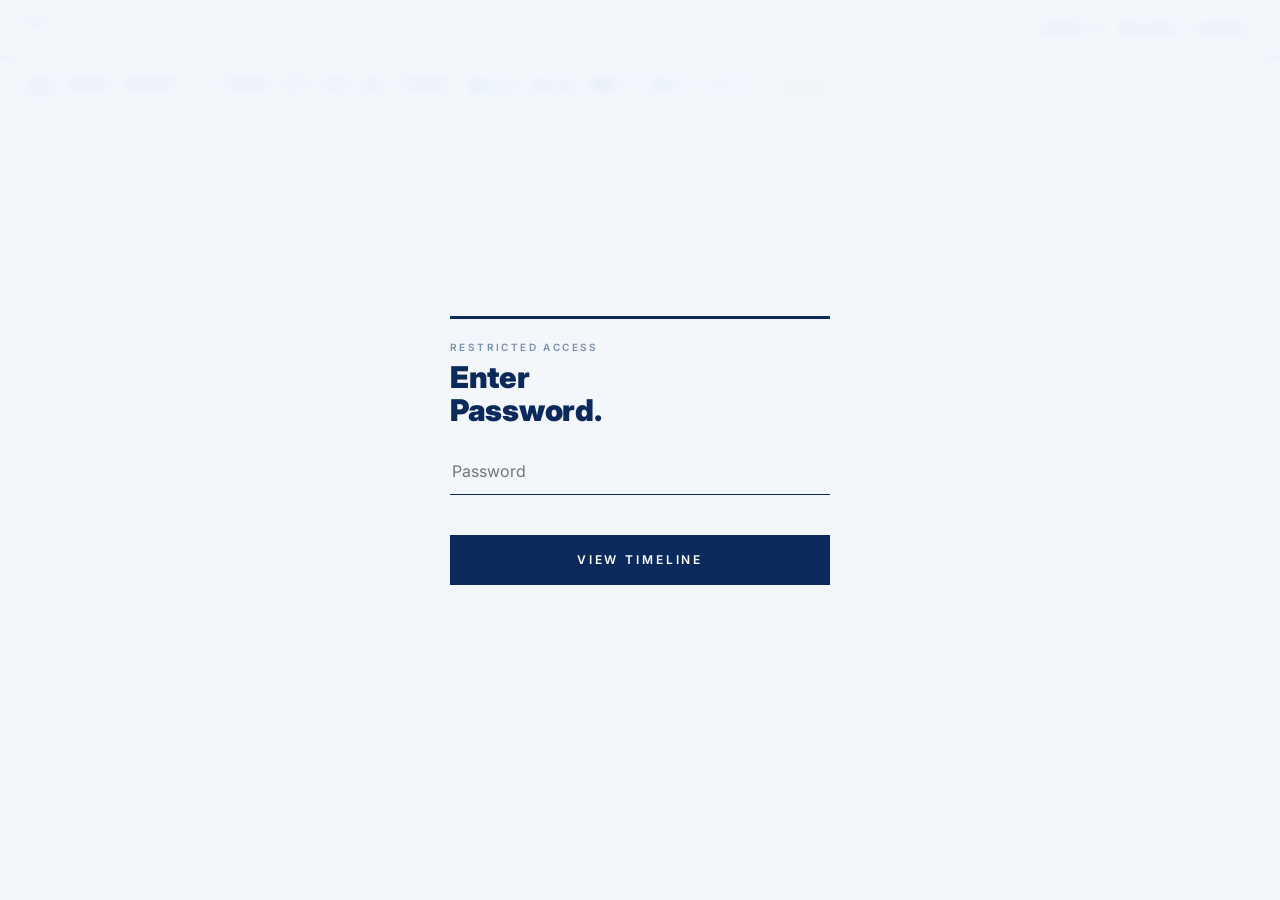
==== commit 7cd8d4c5: "update" ====
--- a/Gantt/index.html
+++ b/Gantt/index.html
@@ -35,6 +35,7 @@
 .txtbtn{background:none;border:0;padding:6px 0;font-size:11px;font-weight:600;letter-spacing:.18em;text-transform:uppercase;color:var(--ink);position:relative}
 .txtbtn::after{content:"";position:absolute;left:0;right:100%;bottom:2px;height:1px;background:var(--ink);transition:right .25s}
 .txtbtn:hover::after,.txtbtn.on::after{right:0}
+a.txtbtn{text-decoration:none;display:inline-block}
 .hd nav{display:flex;gap:18px;margin-left:auto}
 
 /* ===== KPI ===== */
@@ -221,6 +222,7 @@
     </div>
     <div class="stats" id="stats"></div>
     <nav>
+      <a class="txtbtn" id="lnkSheet" href="#" target="_blank" rel="noopener" title="ソースのスプレッドシートを開く" hidden>Sheet ↗</a>
       <button class="txtbtn" id="btnReload">Reload</button>
       <button class="txtbtn" id="btnLogout">Logout</button>
     </nav>
@@ -277,6 +279,8 @@
 <script>
 /* 外部ホスティング時のみ GASウェブアプリURL(/exec) を設定。GASから開く場合は空のまま */
 const API_URL = 'https://script.google.com/macros/s/AKfycbxz9LsWMF19uylm_T7s3-150QOUiMbcUg98UxoVwD9H8-zPWDxdypJplFYwXVIELGU3hA/exec';
+/* ソースのスプレッドシートURL（GASが url を返さない場合のフォールバック。空ならリンク非表示） */
+const SHEET_URL = 'https://docs.google.com/spreadsheets/d/1Ksgl1i1hlfgogvbuudsI0Xnx36sDnWzsudFMHMAKoxY/edit';
 const PW_KEY = 'gantt_pw', PREF_KEY = 'gantt_prefs_v4';
 const DAY = 86400000;
 const ZOOMS = { day: 28, week: 10, month: 3.5 };
@@ -359,6 +363,8 @@
     hideLogin();
     $('title').textContent = res.title || 'Timeline';
     document.title = res.title || 'WBS Timeline';
+    const sheetUrl = res.url ? res.url + (res.gid != null ? '#gid=' + res.gid : '') : SHEET_URL;
+    $('lnkSheet').href = sheetUrl || '#'; $('lnkSheet').hidden = !sheetUrl;
     buildTree(tasks);
     $('updated').textContent = 'Updated ' + res.updatedAt;
     buildFilterOptions();
